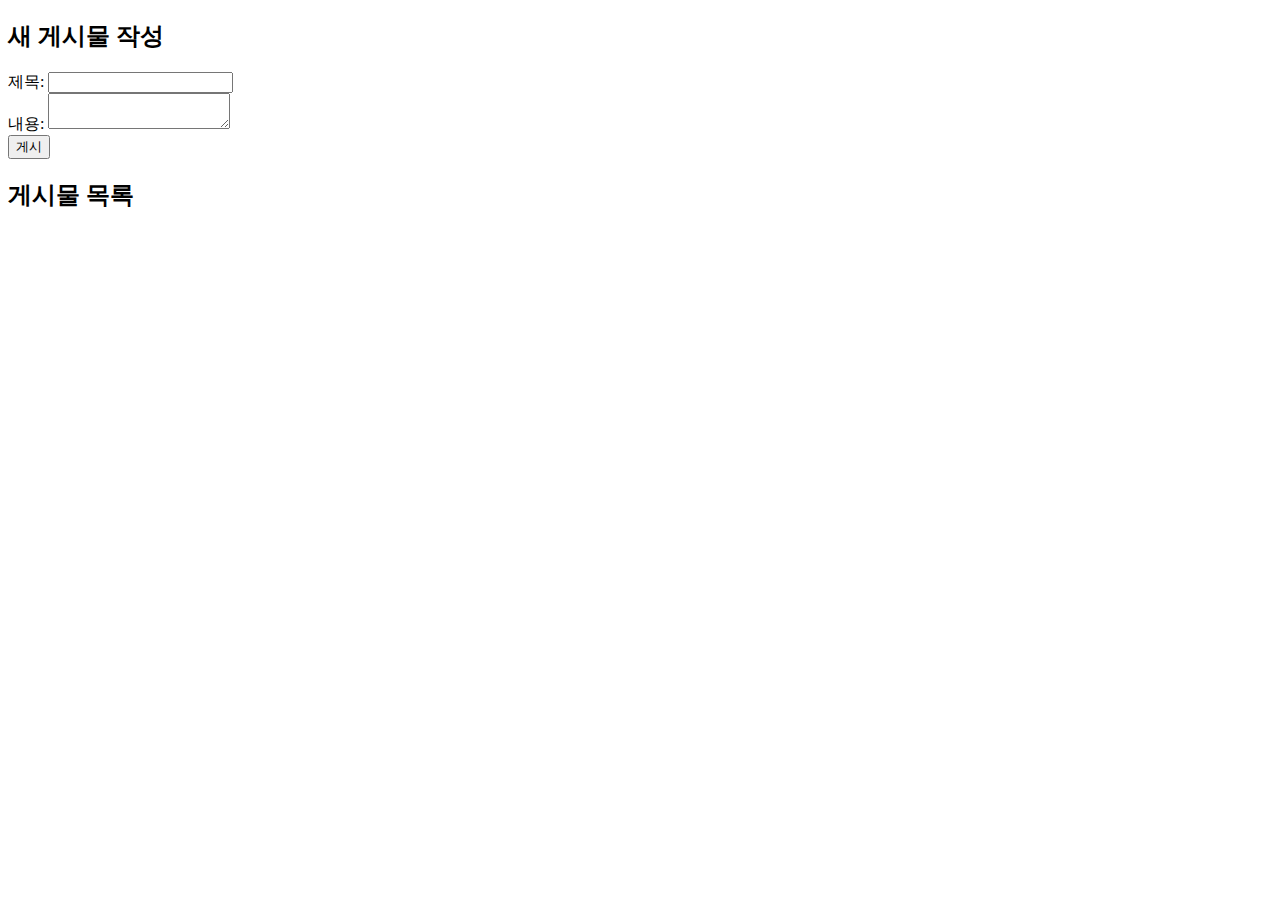
==== static/dashboard.html @ fbb6deca "게시판 생성" ====
<!DOCTYPE html>
<html lang="en">
<head>
    <meta charset="UTF-8">
    <meta name="viewport" content="width=device-width, initial-scale=1.0">
    <title>게시판</title>
</head>
<body>
    <div class="post-form">
        <h2>새 게시물 작성</h2>
        <form action="/post/create" method="post" id="post-form">
            <div>
                <label for="title">제목:</label>
                <input type="text" id="title" name="title" required>
            </div>
            <div>
                <label for="content">내용:</label>
                <textarea name="content" id="content" required></textarea>
            </div>
            <button type="submit">게시</button>
        </form>
    </div>

    <h2>게시물 목록</h2>
    <div id="posts-container">
        <!-- 게시물 목록 여기에 표시 -->
    </div>
</body>
</html>
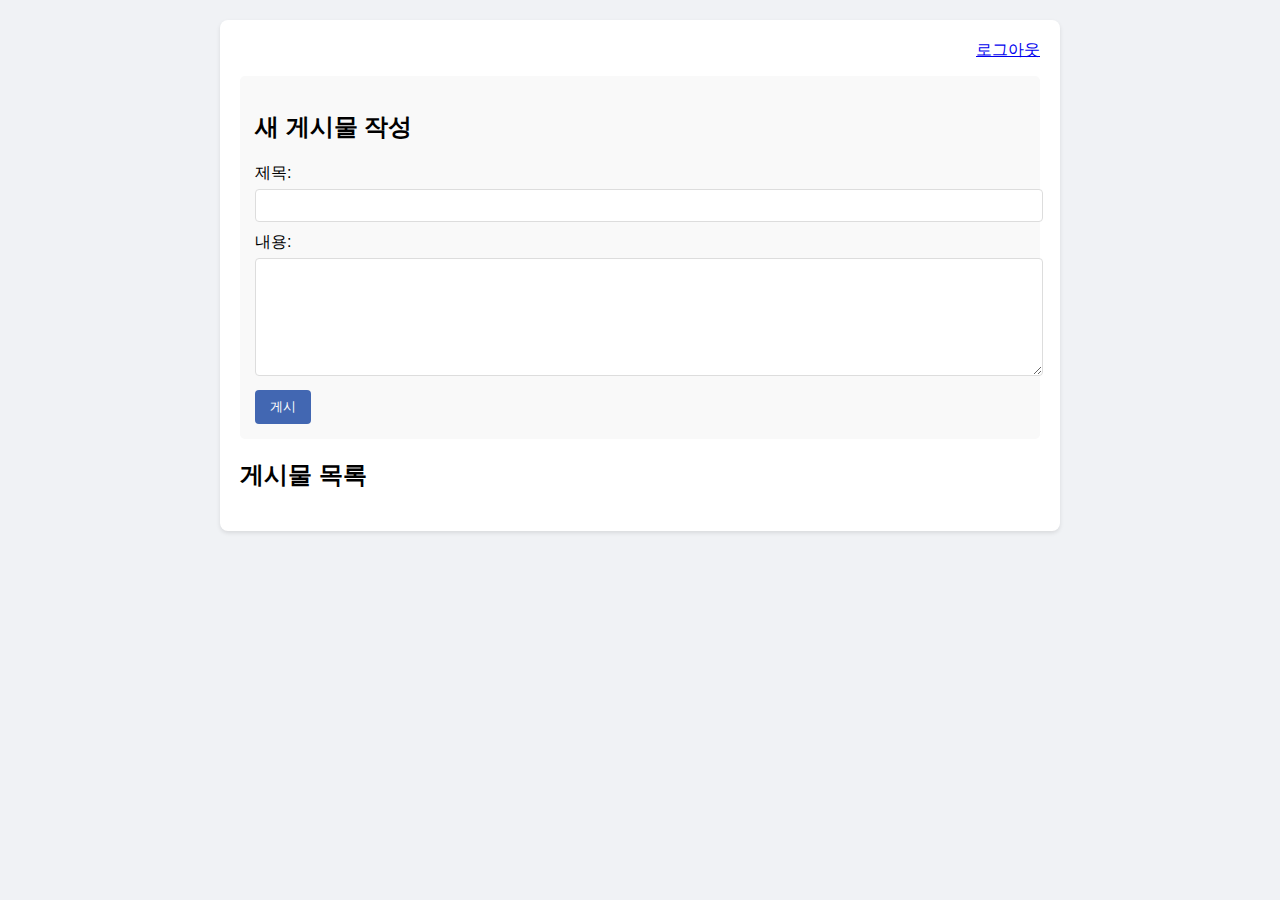
==== commit 34bfd8fc: "게시판 스타일 적용" ====
--- a/static/dashboard.html
+++ b/static/dashboard.html
@@ -4,26 +4,30 @@
     <meta charset="UTF-8">
     <meta name="viewport" content="width=device-width, initial-scale=1.0">
     <title>게시판</title>
+    <link rel="stylesheet" href="./style/dashboard.css">
 </head>
 <body>
-    <div class="post-form">
-        <h2>새 게시물 작성</h2>
-        <form action="/post/create" method="post" id="post-form">
-            <div>
-                <label for="title">제목:</label>
-                <input type="text" id="title" name="title" required>
-            </div>
-            <div>
-                <label for="content">내용:</label>
-                <textarea name="content" id="content" required></textarea>
-            </div>
-            <button type="submit">게시</button>
-        </form>
-    </div>
+    <div class="container">
+        <a href="/" class="logout">로그아웃</a>
+        <div class="post-form">
+            <h2>새 게시물 작성</h2>
+            <form action="/post/create" method="post" id="post-form">
+                <div class="form-group">
+                    <label for="title">제목:</label>
+                    <input type="text" id="title" name="title" required>
+                </div>
+                <div class="form-group">
+                    <label for="content">내용:</label>
+                    <textarea name="content" id="content" required></textarea>
+                </div>
+                <button type="submit">게시</button>
+            </form>
+        </div>
 
-    <h2>게시물 목록</h2>
-    <div id="posts-container">
-        <!-- 게시물 목록 여기에 표시 -->
+        <h2>게시물 목록</h2>
+        <div id="posts-container">
+            <!-- 게시물 목록 여기에 표시 -->
+        </div>
     </div>
 </body>
 </html>--- a/static/style/dashboard.css
+++ b/static/style/dashboard.css
@@ -0,0 +1,69 @@
+body {
+    font-family: Arial, sans-serif;
+    margin: 0;
+    padding: 20px;
+    background-color: #f0f2f5;
+}
+.container {
+    max-width: 800px;
+    margin: 0 auto;
+    background-color: white;
+    padding: 20px;
+    border-radius: 8px;
+    box-shadow: 0 2px 4px rgba(0, 0, 0, 0.1);
+}
+h1 {
+    text-align: center;
+}
+.post-form {
+    margin-bottom: 20px;
+    padding: 15px;
+    background-color: #f9f9f9;
+    border-radius: 5px;
+}
+.form-group {
+    margin-bottom: 10px;
+}
+label {
+    display: block;
+    margin-bottom: 5px;
+}
+input[type="text"], textarea {
+    width: 100%;
+    padding: 8px;
+    border: 1px solid #ddd;
+    border-radius: 4px;
+}
+textarea {
+    height: 100px;
+}
+button {
+    padding: 8px 15px;    
+    background-color: #4267b2;
+    color: white;
+    border: none;
+    border-radius: 4px;
+    cursor: pointer;
+    margin-right: 5px;
+}
+button:hover {
+    background-color: #365899;
+}
+.post {
+    margin-bottom: 15px;
+    padding: 15px;
+    background-color: white;
+    border: 1px solid #ddd;
+    border-radius: 5px;
+}
+.post h3 {
+    margin-top: 0;
+}
+.logout {
+    display: block;
+    text-align: right;
+    margin-bottom: 15px;
+}
+#posts-container {
+    margin-top: 20px;
+}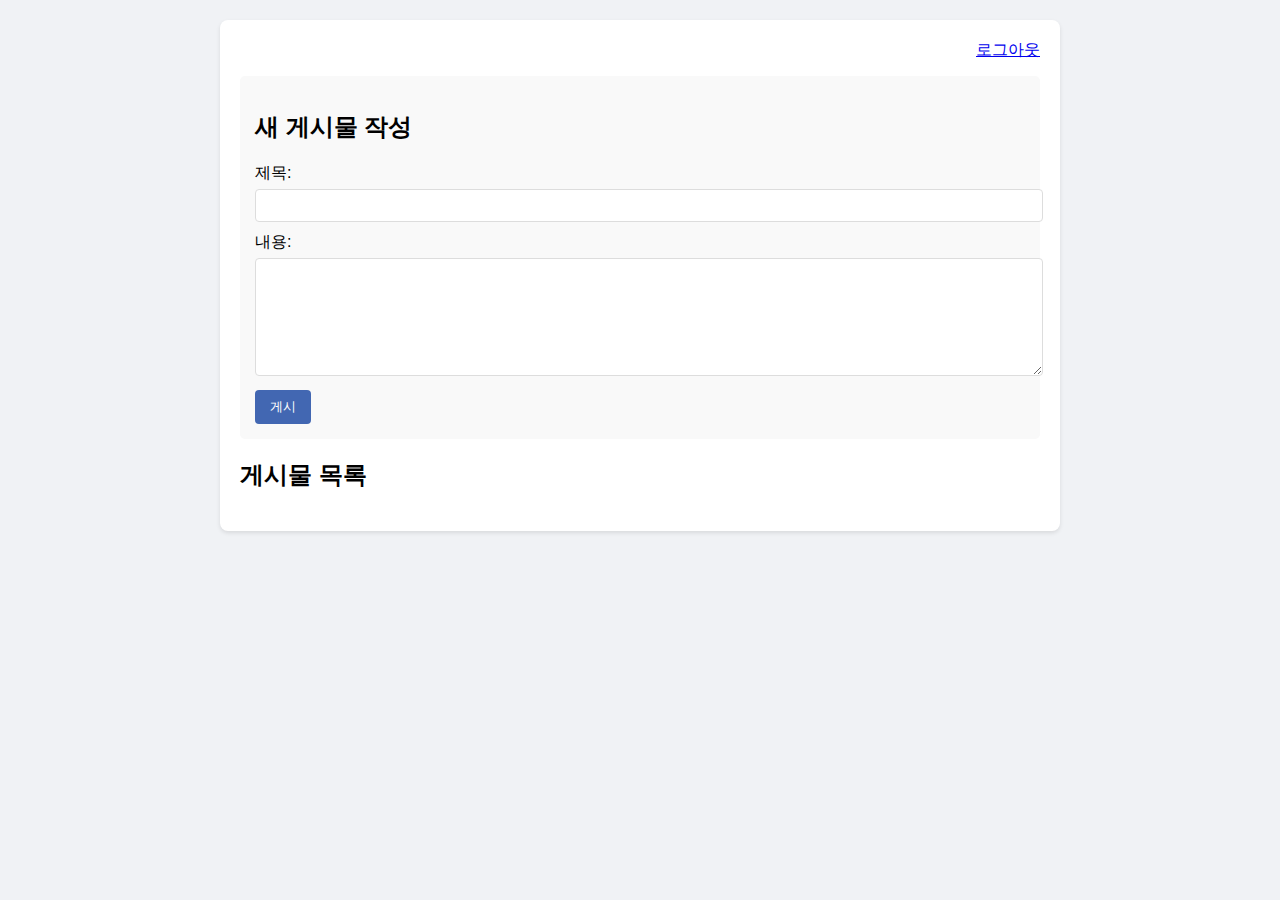
==== commit ea6c4a21: "기본 HTTP구현" ====
--- a/static/dashboard.html
+++ b/static/dashboard.html
@@ -29,5 +29,6 @@
             <!-- 게시물 목록 여기에 표시 -->
         </div>
     </div>
+    <script src="./js/dashboard.js"></script>
 </body>
 </html>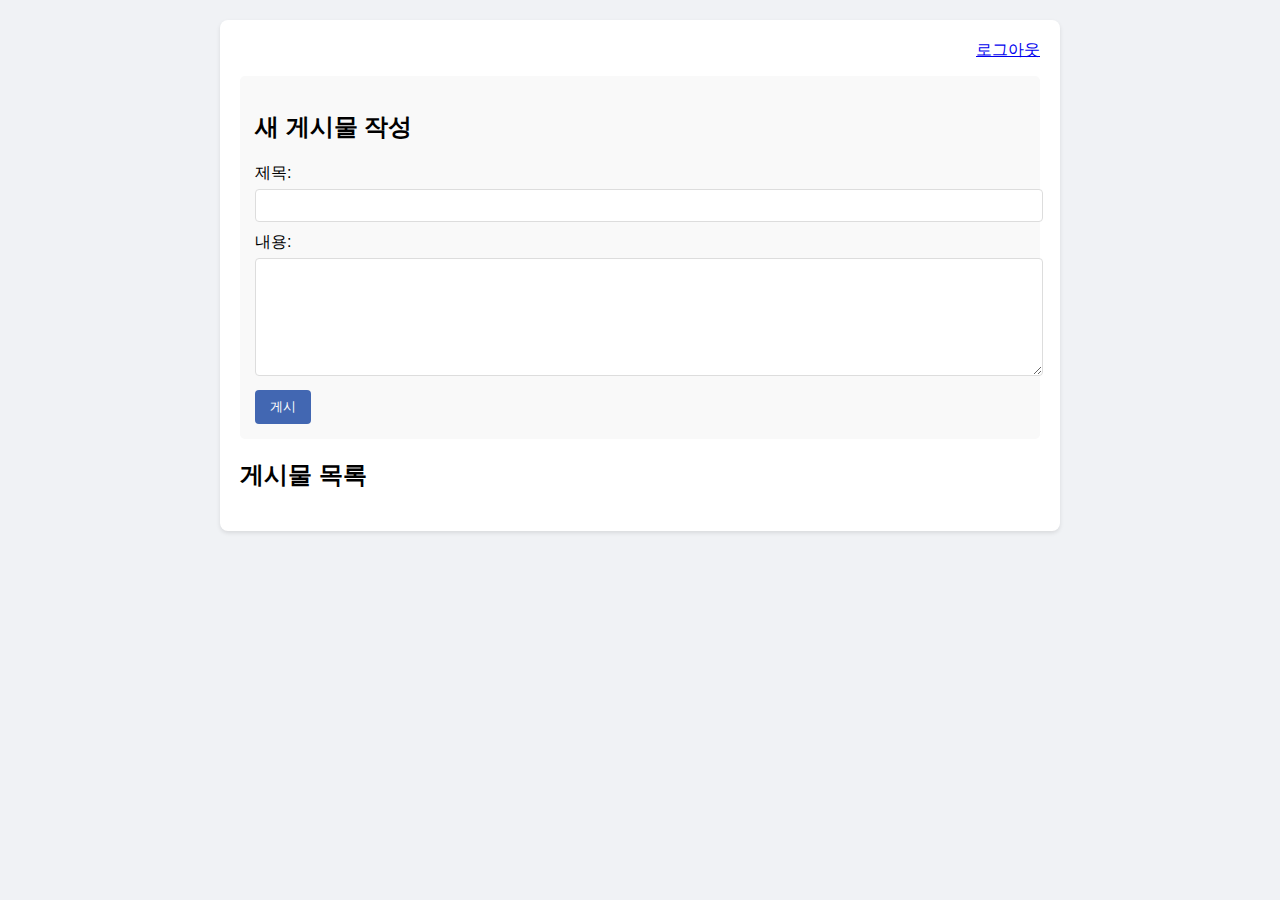
==== commit 6674695b: "경로 수정" ====
--- a/static/dashboard.html
+++ b/static/dashboard.html
@@ -4,7 +4,7 @@
     <meta charset="UTF-8">
     <meta name="viewport" content="width=device-width, initial-scale=1.0">
     <title>게시판</title>
-    <link rel="stylesheet" href="./style/dashboard.css">
+    <link rel="stylesheet" href="/static/style/dashboard.css">
 </head>
 <body>
     <div class="container">
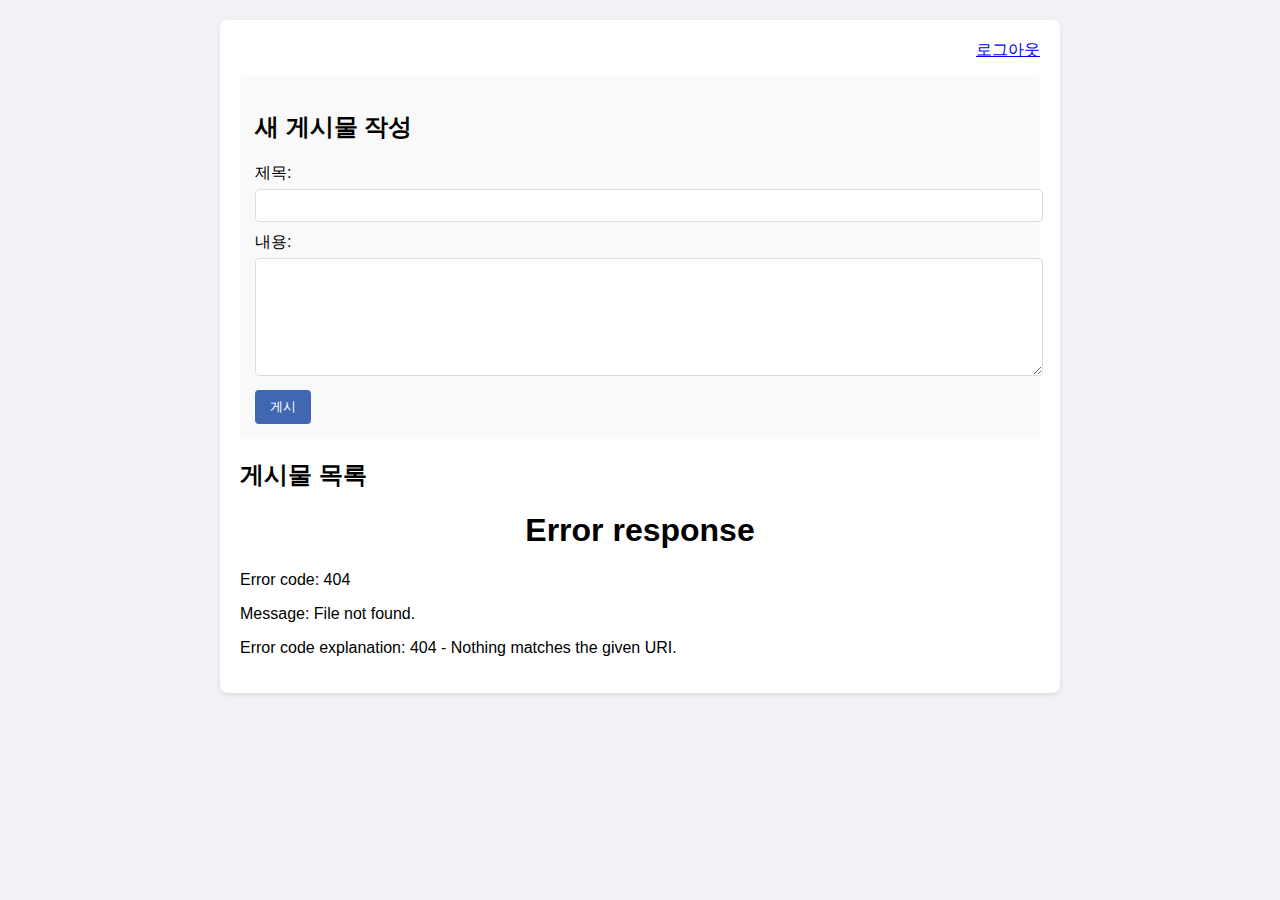
==== commit 55ae1f21: "게시글 조회" ====
--- a/static/dashboard.html
+++ b/static/dashboard.html
@@ -29,6 +29,6 @@
             <!-- 게시물 목록 여기에 표시 -->
         </div>
     </div>
-    <script src="./js/dashboard.js"></script>
+    <script src="/static/js/dashboard.js"></script>
 </body>
 </html>